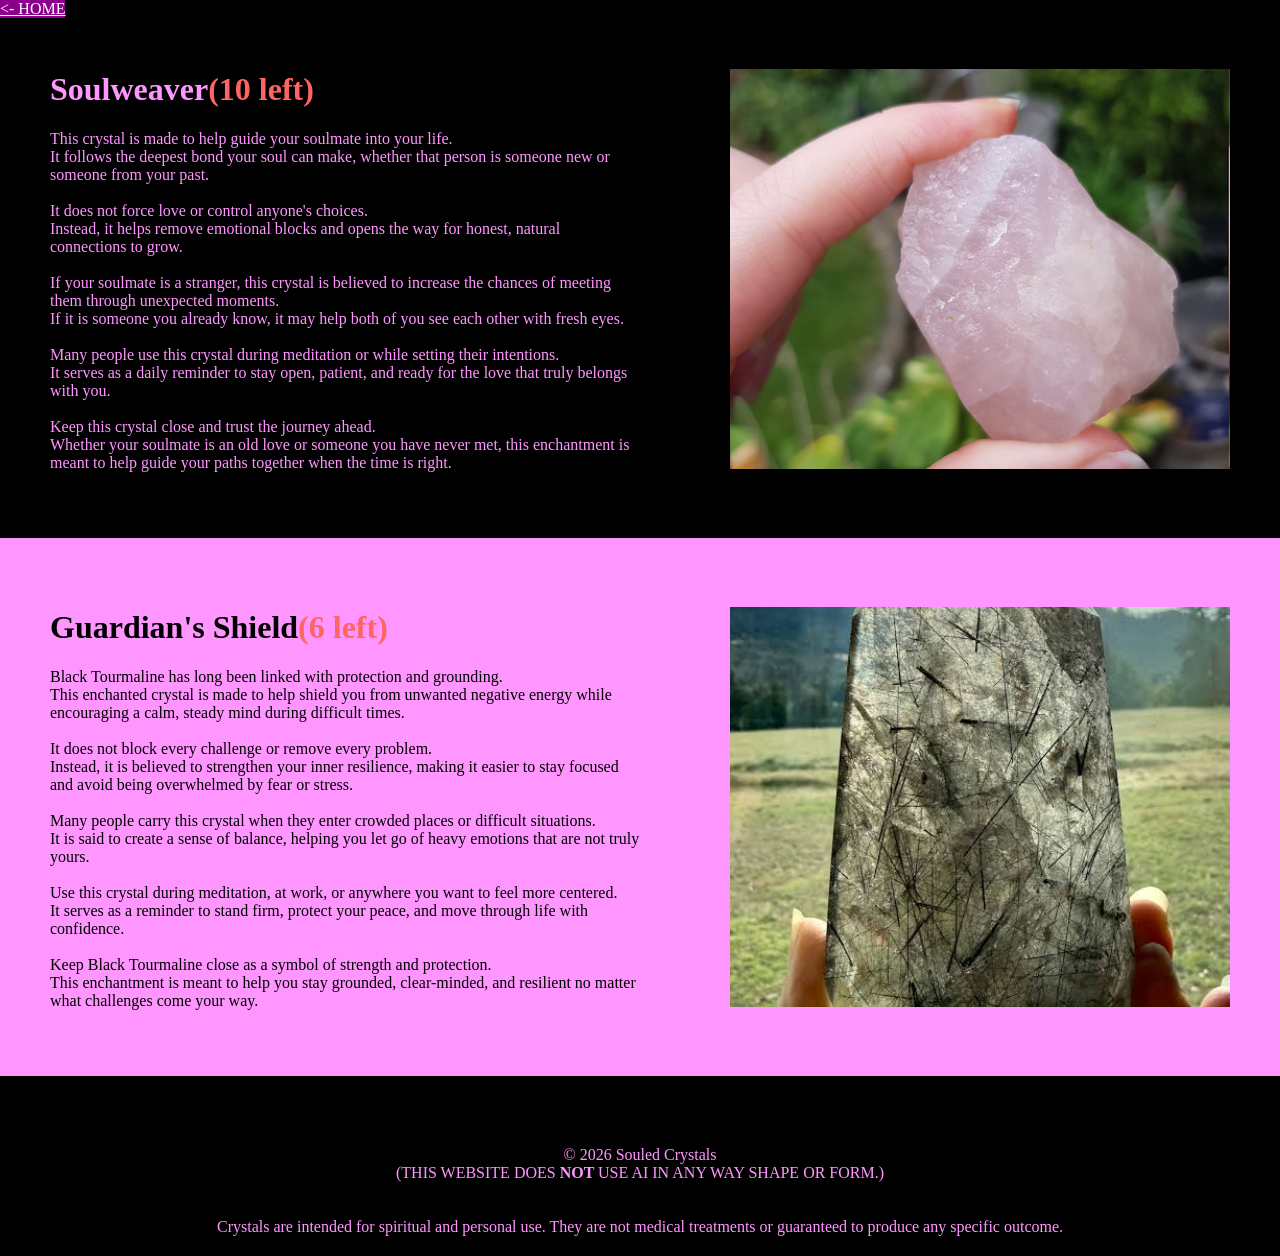
==== catalog.html @ cd8828e4 "catalog style update" ====
<!DOCTYPE html>
<html lang="en">
<head>

<meta charset="UTF-8">
<meta name="viewport" content="width=device-width, initial-scale=1.0">

<title>[Catalog] - Souled Crystals</title>
<link rel="icon" href="logo work/new logo.png" type="image/png">
<link rel="stylesheet" href="style.css">

</head>



<body>

<div class="modules-container">
    <div class="module">
        
        <div class="module-text">
            <h1>Soulweaver<span id="stock">(10 left)</span></h1>
            <p>
                This crystal is made to help guide your soulmate into your life. <br>
                It follows the deepest bond your soul can make, whether that person is someone new or someone from your past.
                <br><br>
                It does not force love or control anyone's choices. <br>
                Instead, it helps remove emotional blocks and opens the way for honest, natural connections to grow.
                <br><br>
                If your soulmate is a stranger, this crystal is believed to increase the chances of meeting them through unexpected moments. <br>
                If it is someone you already know, it may help both of you see each other with fresh eyes.
                <br><br>
                Many people use this crystal during meditation or while setting their intentions. <br>
                It serves as a daily reminder to stay open, patient, and ready for the love that truly belongs with you.
                <br><br>
                Keep this crystal close and trust the journey ahead. <br>
                Whether your soulmate is an old love or someone you have never met, this enchantment is meant to help guide your paths together when the time is right.
            </p>
        </div>

        <img src="testimg.png">

    </div>
    <div class="module">

        <div class="module-text">
            <h1>Guardian's Shield<span id="stock">(6 left)</span></h1>
            <p>
                Black Tourmaline has long been linked with protection and grounding. <br>
                This enchanted crystal is made to help shield you from unwanted negative energy while encouraging a calm, steady mind during difficult times.
                <br><br>
                It does not block every challenge or remove every problem. <br>
                Instead, it is believed to strengthen your inner resilience, making it easier to stay focused and avoid being overwhelmed by fear or stress.
                <br><br>
                Many people carry this crystal when they enter crowded places or difficult situations.<br>
                It is said to create a sense of balance, helping you let go of heavy emotions that are not truly yours.
                <br><br>
                Use this crystal during meditation, at work, or anywhere you want to feel more centered. <br>
                It serves as a reminder to stand firm, protect your peace, and move through life with confidence.
                <br><br>
                Keep Black Tourmaline close as a symbol of strength and protection. <br>
                This enchantment is meant to help you stay grounded, clear-minded, and resilient no matter what challenges come your way.
            </p>
        </div>

        <img src="testimg2.png">

    </div>
</div>
<nav id="floating-navbar">
    <a href="index.html"><- HOME</a>
</nav>


<footer>
© 2026 Souled Crystals <br>
(THIS WEBSITE DOES <B> NOT </B> USE AI IN ANY WAY SHAPE OR FORM.)<br>
<br><br>

Crystals are intended for spiritual and personal use. They are not medical treatments or guaranteed to produce any specific outcome.

</footer>

</body>
</html>
---- style.css ----
body{
    margin: 0px;
    padding: 0px;
    background-color: black;
}

.modules-container {
    display: flex;
    flex-direction: column;
}


.module{

    font-family: "Yu Gothic Light";
    font-size: 16px;
    padding: 50px;
    color: rgb(255, 150, 255);
    display: flex;
    align-items: center;
    justify-content: space-between;
    
}

#stock{
    color: rgb(255,100,100);
    display: inline;
}



.module:nth-child(odd){
    background-color: black;
}

.module:nth-child(even){
    background-color: rgb(255, 150,255);
    color: black;
}

.module-text {
    width: 50%;
}

.module img {
    width: 500px;
    height: 400px;
    object-fit: cover;
    display: block;
    object-position: center;
}





.navbar{
    display: flex;
    font-family: "Yu Gothic Light";
    background: black;
    justify-content: center;
    text-align: center;
    padding: 20px;
    color: rgb(255, 150, 255);
    gap: 20px;

}


#floating-navbar a{
    font-family: "Yu Gothic Light";
    color: white;
    background: darkmagenta;
    position: fixed;
    top: 0px;
    left: 0px;
}

footer{
    margin-top: 50px;    
    padding: 20px;
    text-align: center;
    color: rgb(255, 150, 255);
    font-family: "Yu Gothic Light";
    background: black;
}

.navbar a{
    font-size: 40px;
    color: rgb(255, 150, 255);
}

@media (max-width: 600px) {
    .navbar{
        flex-direction: column;
        align-items: center;
        gap: 10px;
    }

    .module {
        flex-direction: column;
        text-align: center;
    }

    .module img {
        width: 100%;
        max-width: 300px;
    }

     #stock{
        display: block;
    }
}
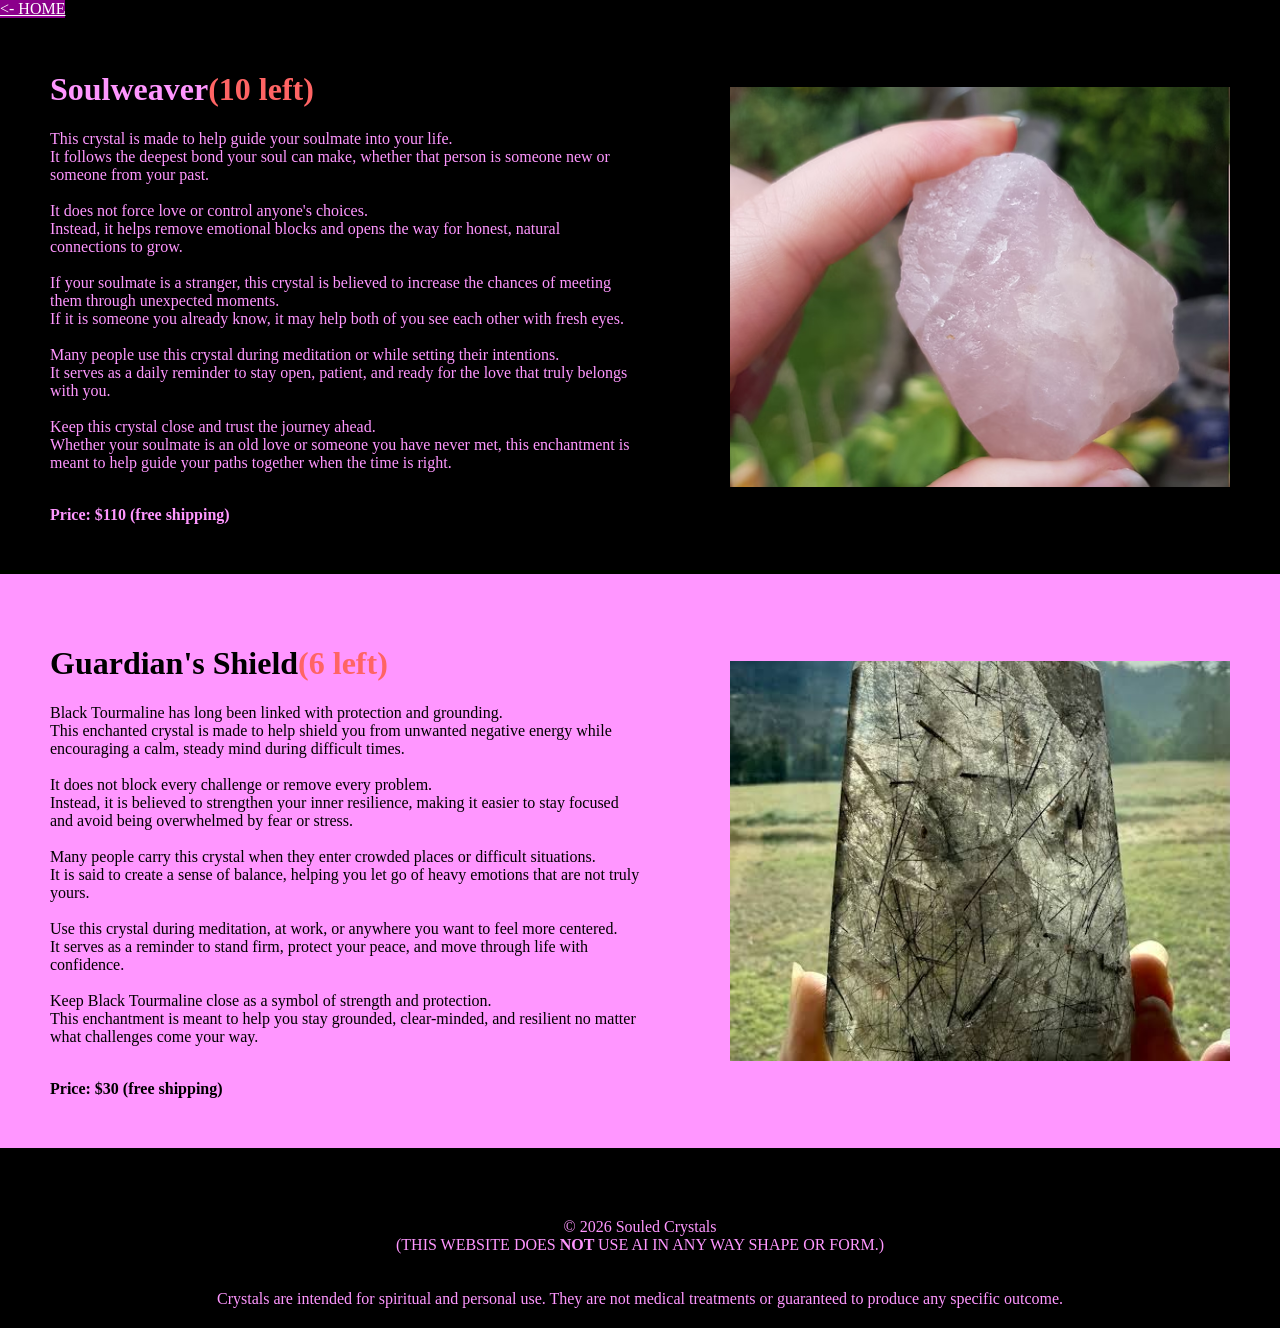
==== commit 1382da09: "test" ====
--- a/catalog.html
+++ b/catalog.html
@@ -36,6 +36,8 @@
                 Keep this crystal close and trust the journey ahead. <br>
                 Whether your soulmate is an old love or someone you have never met, this enchantment is meant to help guide your paths together when the time is right.
             </p>
+            <br>
+            <b>Price: $110 (free shipping)</b>
         </div>
 
         <img src="testimg.png">
@@ -61,6 +63,8 @@
                 Keep Black Tourmaline close as a symbol of strength and protection. <br>
                 This enchantment is meant to help you stay grounded, clear-minded, and resilient no matter what challenges come your way.
             </p>
+            <br>
+            <b>Price: $30 (free shipping)</b>
         </div>
 
         <img src="testimg2.png">
--- a/style.css
+++ b/style.css
@@ -110,4 +110,24 @@
      #stock{
         display: block;
     }
-}+}
+
+.contact{
+    font-family: "Trebuchet MS";
+    font-size: 60px;
+    padding: 150px;
+    color: rgb(255, 150, 255);
+    font-weight: bold;
+    text-decoration: underline;
+    font-style: italic;
+    text-align: center;
+}
+
+.contact, a{
+    color: rgb(255, 150, 255);
+}
+
+.contact, a:visted{
+    color: rgb(255, 150, 255);
+}
+
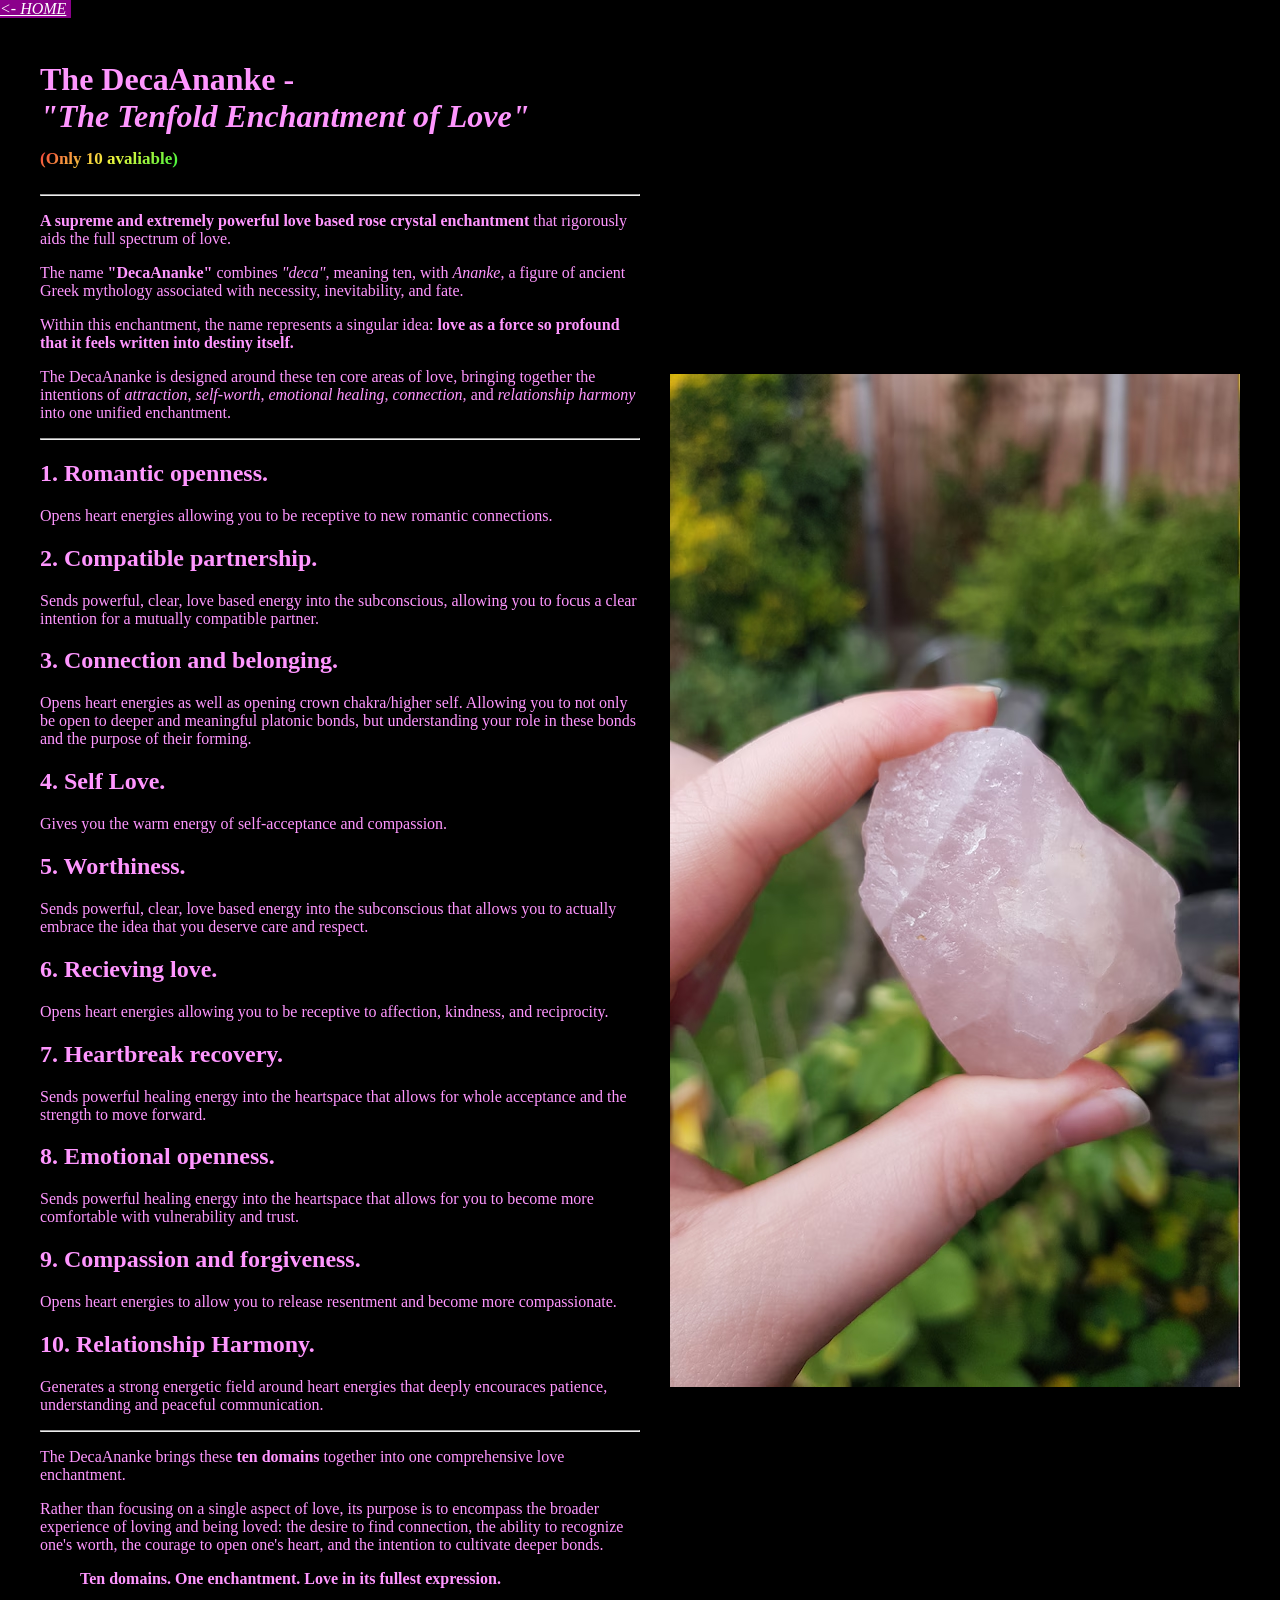
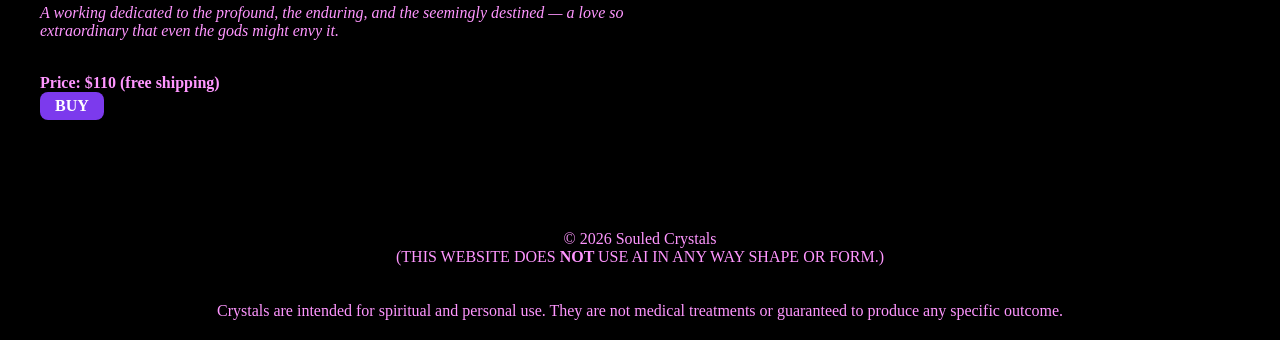
==== commit 64496d92: "site updates" ====
--- a/catalog.html
+++ b/catalog.html
@@ -8,7 +8,7 @@
 <title>[Catalog] - Souled Crystals</title>
 <link rel="icon" href="logo work/new logo.png" type="image/png">
 <link rel="stylesheet" href="style.css">
-
+<link rel="stylesheet" href="rainbow.css">
 </head>
 
 
@@ -19,60 +19,129 @@
     <div class="module">
         
         <div class="module-text">
-            <h1>Soulweaver<span id="stock">(10 left)</span></h1>
+            <h1><b>The DecaAnanke</b> - <br><i>"The Tenfold Enchantment of Love"</i><br><span id="stock" id="rainbow-text"> (Only 10 avaliable)</span></h1>
             <p>
-                This crystal is made to help guide your soulmate into your life. <br>
-                It follows the deepest bond your soul can make, whether that person is someone new or someone from your past.
-                <br><br>
-                It does not force love or control anyone's choices. <br>
-                Instead, it helps remove emotional blocks and opens the way for honest, natural connections to grow.
-                <br><br>
-                If your soulmate is a stranger, this crystal is believed to increase the chances of meeting them through unexpected moments. <br>
-                If it is someone you already know, it may help both of you see each other with fresh eyes.
-                <br><br>
-                Many people use this crystal during meditation or while setting their intentions. <br>
-                It serves as a daily reminder to stay open, patient, and ready for the love that truly belongs with you.
-                <br><br>
-                Keep this crystal close and trust the journey ahead. <br>
-                Whether your soulmate is an old love or someone you have never met, this enchantment is meant to help guide your paths together when the time is right.
-            </p>
+            <hr>
+            <article class="deca-ananke">
+                <p>
+                    <strong>A supreme and extremely powerful love based rose crystal enchantment</strong>
+                    that rigorously aids the full spectrum of love.
+                </p>
+
+                <p>
+                    The name <strong>"DecaAnanke"</strong> combines <em>"deca"</em>, meaning ten, with
+                    <em>Ananke</em>, a figure of ancient Greek mythology associated with necessity,
+                    inevitability, and fate.
+                </p>
+
+                <p>
+                    Within this enchantment, the name represents a singular idea:
+                    <strong>love as a force so profound that it feels written into destiny itself.</strong>
+                </p>
+
+                <p>
+                    The DecaAnanke is designed around these ten core areas of love, bringing together
+                    the intentions of <em>attraction, self-worth, emotional healing, connection,</em>
+                    and <em>relationship harmony</em> into one unified enchantment.
+                </p>
+
+                <hr>
+
+                <h2>1. <strong>Romantic openness.</strong></h2>
+                <p>
+                    Opens heart energies allowing you to be receptive to new romantic connections.
+                </p>
+
+                <h2>2. <strong>Compatible partnership.</strong></h2>
+                <p>
+                    Sends powerful, clear, love based energy into the subconscious, allowing you to
+                    focus a clear intention for a mutually compatible partner.
+                </p>
+
+                <h2>3. <strong>Connection and belonging.</strong></h2>
+                <p>
+                    Opens heart energies as well as opening crown chakra/higher self. Allowing you to
+                    not only be open to deeper and meaningful platonic bonds, but understanding your
+                    role in these bonds and the purpose of their forming.
+                </p>
+
+                <h2>4. <strong>Self Love.</strong></h2>
+                <p>
+                    Gives you the warm energy of self-acceptance and compassion.
+                </p>
+
+                <h2>5. <strong>Worthiness.</strong></h2>
+                <p>
+                    Sends powerful, clear, love based energy into the subconscious that allows you to
+                    actually embrace the idea that you deserve care and respect.
+                </p>
+
+                <h2>6. <strong>Recieving love.</strong></h2>
+                <p>
+                    Opens heart energies allowing you to be receptive to affection, kindness, and reciprocity.
+                </p>
+
+                <h2>7. <strong>Heartbreak recovery.</strong></h2>
+                <p>
+                    Sends powerful healing energy into the heartspace that allows for whole acceptance
+                    and the strength to move forward.
+                </p>
+
+                <h2>8. <strong>Emotional openness.</strong></h2>
+                <p>
+                    Sends powerful healing energy into the heartspace that allows for you to become
+                    more comfortable with vulnerability and trust.
+                </p>
+
+                <h2>9. <strong>Compassion and forgiveness.</strong></h2>
+                <p>
+                    Opens heart energies to allow you to release resentment and become more compassionate.
+                </p>
+
+                <h2>10. <strong>Relationship Harmony.</strong></h2>
+                <p>
+                    Generates a strong energetic field around heart energies that deeply encouraces
+                    patience, understanding and peaceful communication.
+                </p>
+
+                <hr>
+
+                <p>
+                    The DecaAnanke brings these <strong>ten domains</strong> together into one
+                    comprehensive love enchantment.
+                </p>
+
+                <p>
+                    Rather than focusing on a single aspect of love, its purpose is to encompass the
+                    broader experience of loving and being loved: the desire to find connection, the
+                    ability to recognize one's worth, the courage to open one's heart, and the
+                    intention to cultivate deeper bonds.
+                </p>
+
+                <blockquote>
+                    <strong>Ten domains. One enchantment. Love in its fullest expression.</strong>
+                </blockquote>
+
+                <p>
+                    <em>
+                    A working dedicated to the profound, the enduring, and the seemingly destined —
+                    a love so extraordinary that even the gods might envy it.
+                    </em>
+                </p>
+
+            </article>
             <br>
             <b>Price: $110 (free shipping)</b>
+            <br>
+           <a class ="buy-button" href="https://buy.stripe.com/fZu28qeo71da1RZ83OfMA00">BUY</a>
         </div>
 
         <img src="testimg.png">
 
     </div>
-    <div class="module">
-
-        <div class="module-text">
-            <h1>Guardian's Shield<span id="stock">(6 left)</span></h1>
-            <p>
-                Black Tourmaline has long been linked with protection and grounding. <br>
-                This enchanted crystal is made to help shield you from unwanted negative energy while encouraging a calm, steady mind during difficult times.
-                <br><br>
-                It does not block every challenge or remove every problem. <br>
-                Instead, it is believed to strengthen your inner resilience, making it easier to stay focused and avoid being overwhelmed by fear or stress.
-                <br><br>
-                Many people carry this crystal when they enter crowded places or difficult situations.<br>
-                It is said to create a sense of balance, helping you let go of heavy emotions that are not truly yours.
-                <br><br>
-                Use this crystal during meditation, at work, or anywhere you want to feel more centered. <br>
-                It serves as a reminder to stand firm, protect your peace, and move through life with confidence.
-                <br><br>
-                Keep Black Tourmaline close as a symbol of strength and protection. <br>
-                This enchantment is meant to help you stay grounded, clear-minded, and resilient no matter what challenges come your way.
-            </p>
-            <br>
-            <b>Price: $30 (free shipping)</b>
-        </div>
-
-        <img src="testimg2.png">
-
-    </div>
 </div>
 <nav id="floating-navbar">
-    <a href="index.html"><- HOME</a>
+    <a href="index.html"><i><- HOME</i></a>
 </nav>
 
 
--- a/style.css
+++ b/style.css
@@ -14,19 +14,13 @@
 
     font-family: "Yu Gothic Light";
     font-size: 16px;
-    padding: 50px;
+    padding: 40px;
     color: rgb(255, 150, 255);
     display: flex;
     align-items: center;
     justify-content: space-between;
     
 }
-
-#stock{
-    color: rgb(255,100,100);
-    display: inline;
-}
-
 
 
 .module:nth-child(odd){
@@ -38,20 +32,17 @@
     color: black;
 }
 
+
+
 .module-text {
     width: 50%;
 }
 
 .module img {
-    width: 500px;
-    height: 400px;
     object-fit: cover;
     display: block;
     object-position: center;
 }
-
-
-
 
 
 .navbar{
@@ -73,6 +64,7 @@
     background: darkmagenta;
     position: fixed;
     top: 0px;
+    padding-right: 5px;
     left: 0px;
 }
 
@@ -89,6 +81,38 @@
     font-size: 40px;
     color: rgb(255, 150, 255);
 }
+
+.contact{
+    font-family: "Trebuchet MS";
+    font-size: 60px;
+    padding: 151px;
+    color: rgb(255, 150, 255);
+    font-weight: bold;
+    text-decoration: underline;
+    font-style: italic;
+    text-align: center;
+}
+
+.contact, a{
+    color: rgb(255, 150, 255);
+}
+
+.contact, a:visted{
+    color: rgb(255, 150, 255);
+}
+
+.buy-button {
+    display: inline-block;
+    background: #7c3aed;
+    color: white;
+    padding: 5px;
+    padding-left: 15px;
+    padding-right: 15px;
+    border-radius: 8px;
+    text-decoration: none;
+    font-weight: bold;
+}
+
 
 @media (max-width: 600px) {
     .navbar{
@@ -107,27 +131,16 @@
         max-width: 300px;
     }
 
-     #stock{
+    #stock{
         display: block;
+    }
+
+    .contact{
+        padding: 20px;
+        padding-top: 120px;
+        text-align: center;
+        font-size: 20px;
     }
 }
 
-.contact{
-    font-family: "Trebuchet MS";
-    font-size: 60px;
-    padding: 150px;
-    color: rgb(255, 150, 255);
-    font-weight: bold;
-    text-decoration: underline;
-    font-style: italic;
-    text-align: center;
-}
 
-.contact, a{
-    color: rgb(255, 150, 255);
-}
-
-.contact, a:visted{
-    color: rgb(255, 150, 255);
-}
-
--- a/rainbow.css
+++ b/rainbow.css
@@ -0,0 +1,36 @@
+/* Register a custom color variable so CSS knows how to smoothly animate it */
+@property --rainbow-hue {
+  syntax: "<angle>";
+  inherits: false;
+  initial-value: 0deg;
+}
+
+#stock {
+    /* Create a multi-color linear gradient driven by our dynamic hue variable */
+    background: linear-gradient(
+        135deg,
+        hsl(var(--rainbow-hue), 90%, 60%),
+        hsl(calc(var(--rainbow-hue) + 60deg), 90%, 60%),
+        hsl(calc(var(--rainbow-hue) + 120deg), 90%, 60%)
+    );
+
+    /* Clip the background to the text boundaries */
+    background-clip: text;
+    -webkit-background-clip: text;
+    color: transparent;
+    -webkit-text-fill-color: transparent;
+    display: inline-block;
+
+    /* Smoothly cycle the hue variable from 0 to 360 degrees infinitely */
+    animation: color-fade 1s linear infinite;
+
+
+    
+    font-size: 17px;
+}
+
+@keyframes color-fade {
+  to {
+    --rainbow-hue: 360deg;
+  }
+}
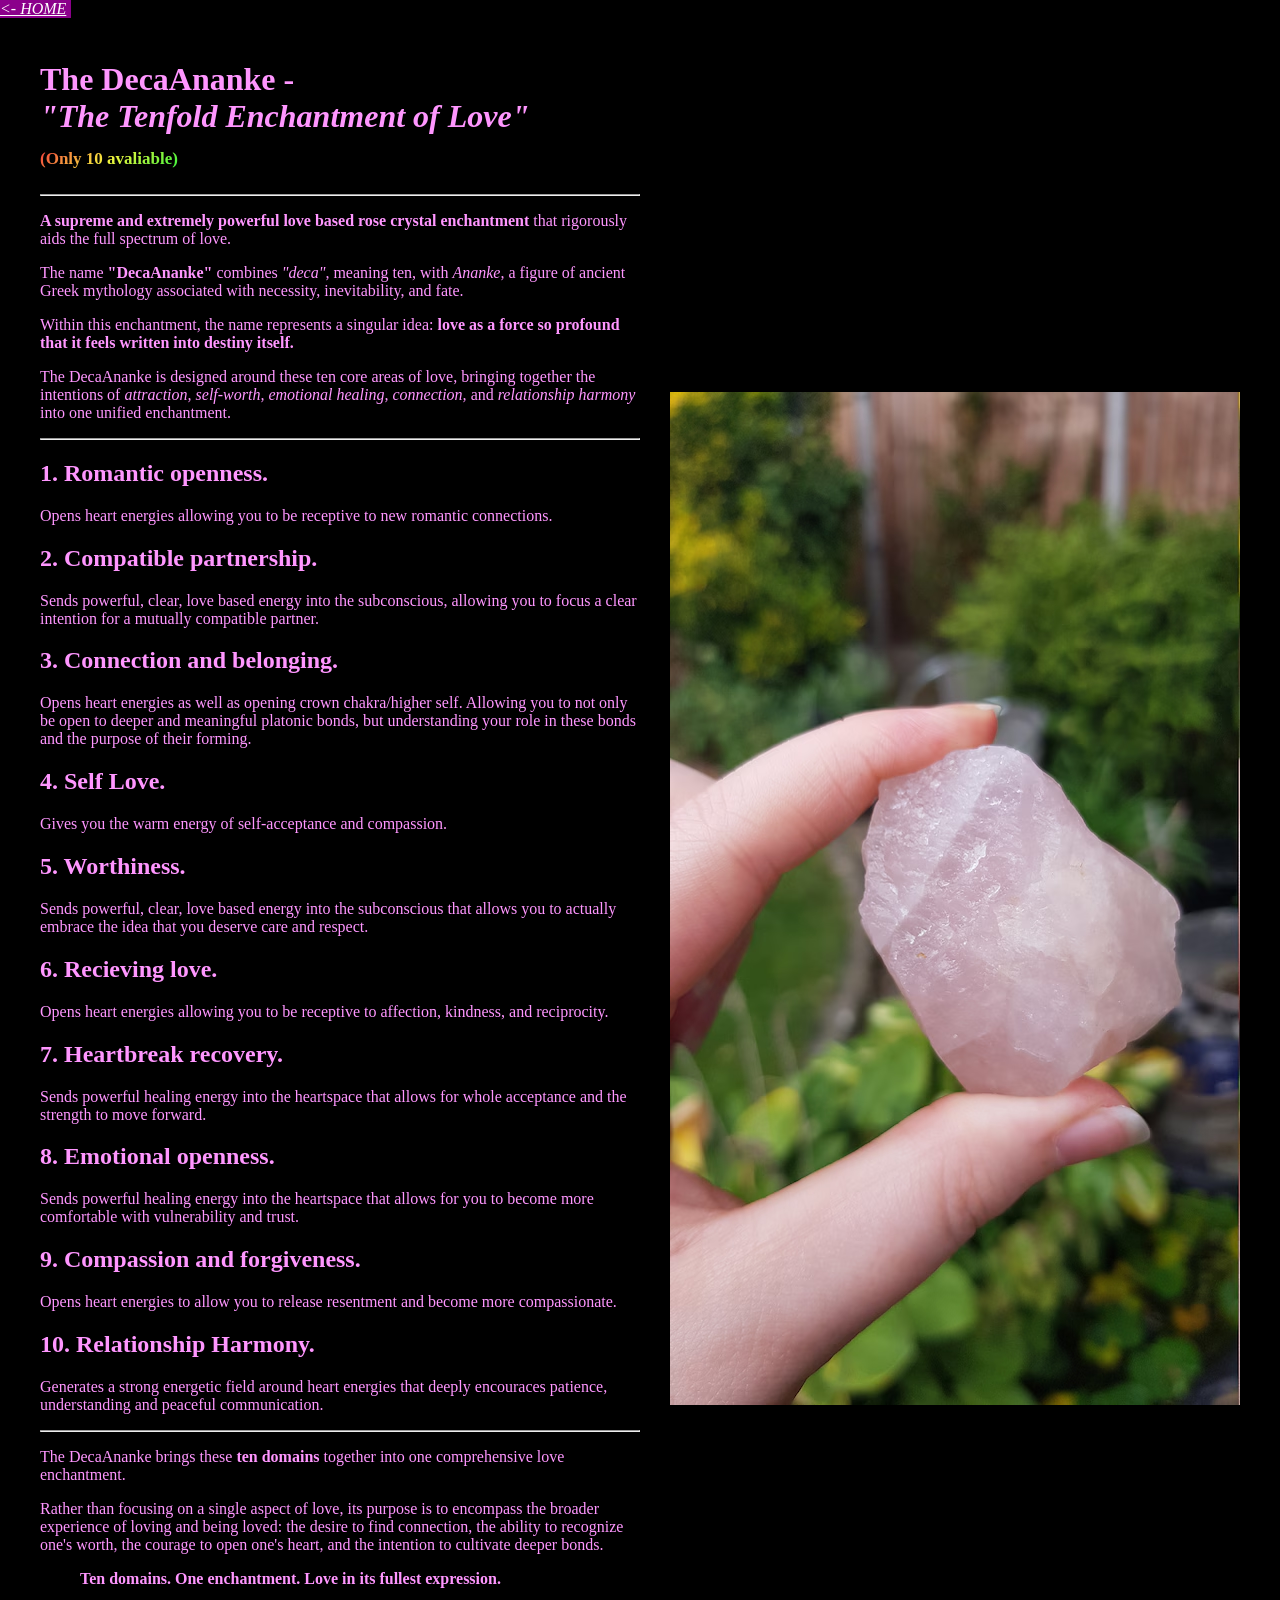
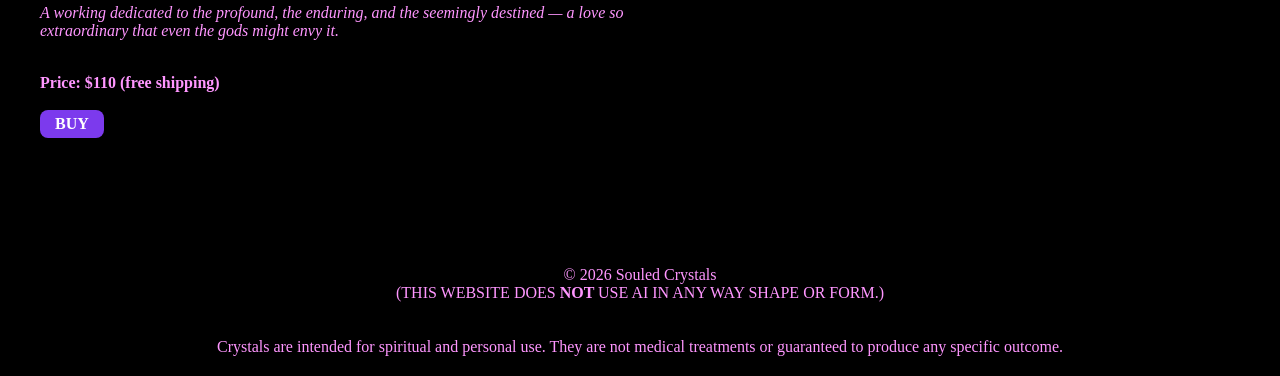
==== commit 9389f2b9: "mobile updates" ====
--- a/catalog.html
+++ b/catalog.html
@@ -132,8 +132,9 @@
             </article>
             <br>
             <b>Price: $110 (free shipping)</b>
-            <br>
+            <br><Br>
            <a class ="buy-button" href="https://buy.stripe.com/fZu28qeo71da1RZ83OfMA00">BUY</a>
+           <br><br>
         </div>
 
         <img src="testimg.png">
--- a/style.css
+++ b/style.css
@@ -131,6 +131,23 @@
         max-width: 300px;
     }
 
+    .module-text{
+        width: 100%;
+    }
+
+    #index-module {
+        padding-top: 250px;
+        flex-direction: column;
+        text-align: center;
+    }
+
+
+    #site-logo{
+        position: absolute;
+        top: 20px;
+
+    }
+
     #stock{
         display: block;
     }
@@ -141,6 +158,18 @@
         text-align: center;
         font-size: 20px;
     }
+
+    .buy-button {
+        display: inline-block;
+        background: #7c3aed;
+        color: white;
+        padding: 5px;
+        padding-left: 15px;
+        padding-right: 15px;
+        border-radius: 8px;
+        text-decoration: none;
+        font-weight: bold;
+    }
 }
 
 
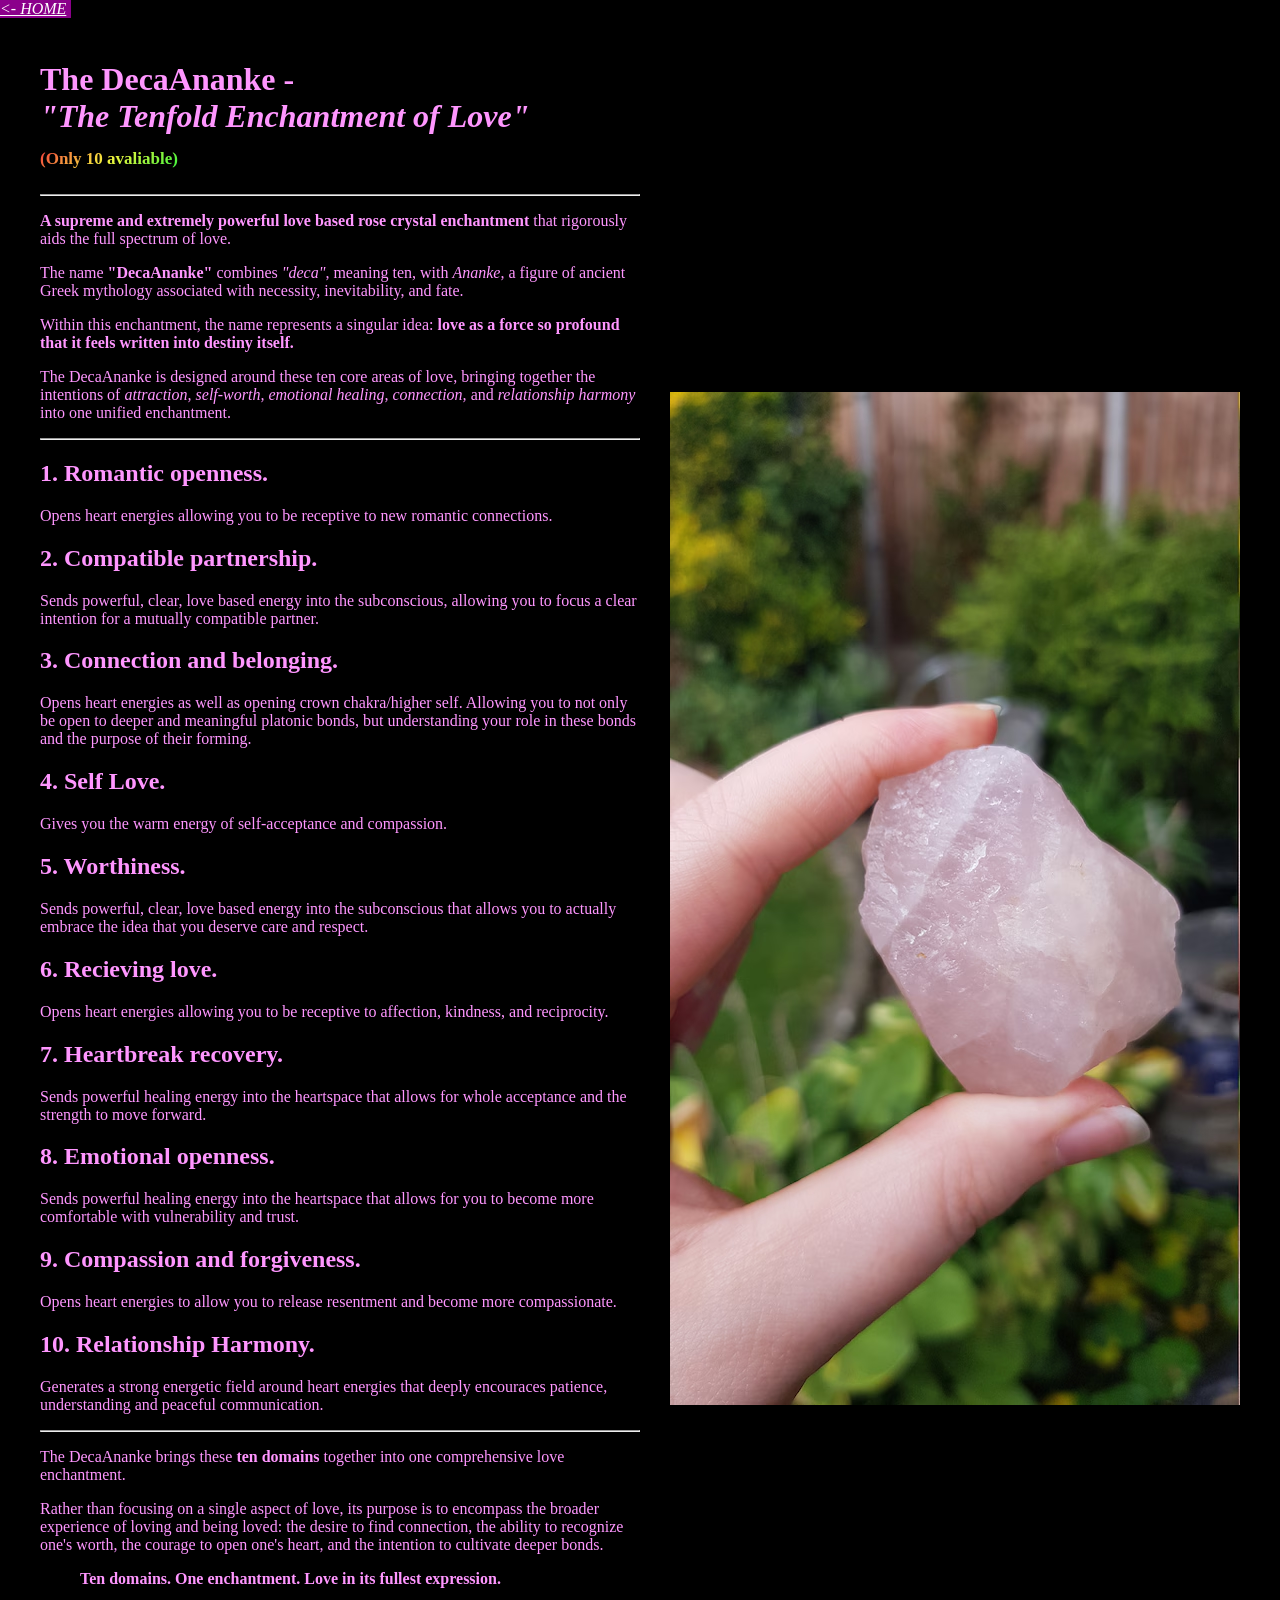
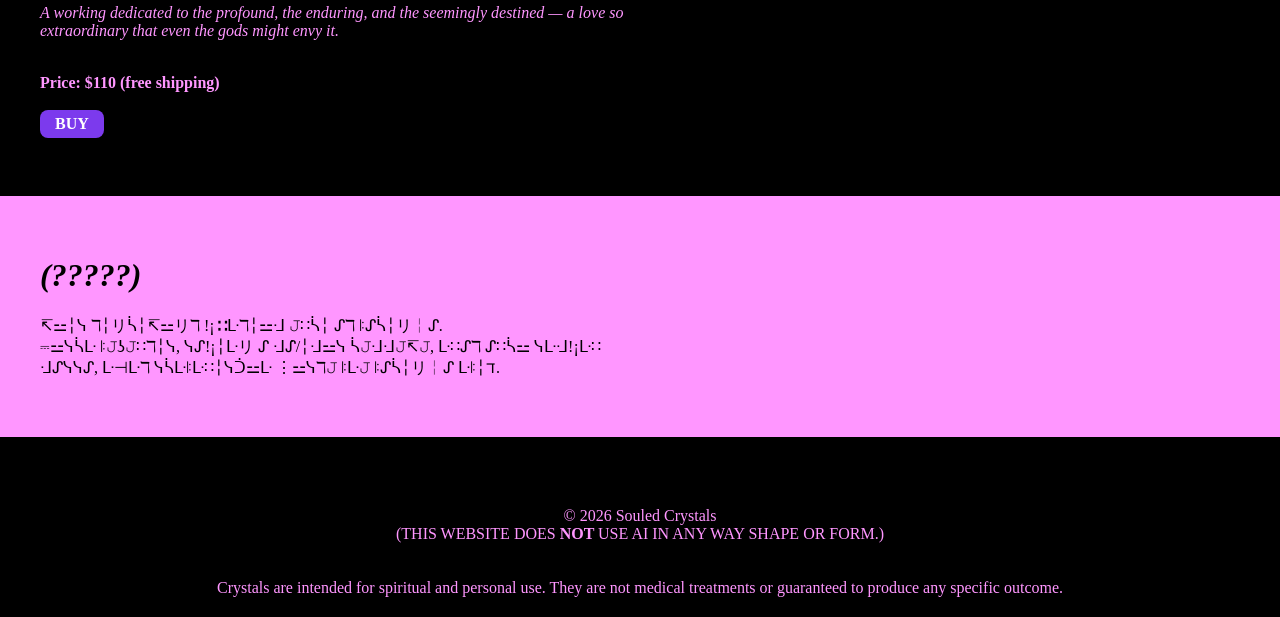
==== commit 73d8bfac: "added ''teasers''" ====
--- a/catalog.html
+++ b/catalog.html
@@ -17,7 +17,6 @@
 
 <div class="modules-container">
     <div class="module">
-        
         <div class="module-text">
             <h1><b>The DecaAnanke</b> - <br><i>"The Tenfold Enchantment of Love"</i><br><span id="stock" id="rainbow-text"> (Only 10 avaliable)</span></h1>
             <p>
@@ -140,7 +139,17 @@
         <img src="testimg.png">
 
     </div>
+    <div class="module">
+        <div class="module-text">
+            <h1><i>(?????)</i></h1>
+            ↸⚍╎ᓭ ℸ╎リᓵ╎↸⚍リℸ !¡∷ᒷℸ╎⚍ᒲ 𝙹∷ᓵ╎ ᔑℸ ꖎᔑᓵ╎リ╎ᔑ. <br>
+            ⎓⚍ᓭᓵᒷ ꖎ𝙹ʖ𝙹∷ℸ╎ᓭ, ᓭᔑ!¡╎ᒷリ ᔑ ᒲᔑ̇/╎ᒲ⚍ᓭ ᓵ𝙹ᒲᒲ𝙹↸𝙹, ᒷ∷ᔑℸ ᔑ∷ᓵ⚍ ᓭᒷᒲ!¡ᒷ∷<br>
+            ᒲᔑᓭᓭᔑ, ᒷ⊣ᒷℸ ᓭᓵᒷꖎᒷ∷╎ᓭᑑ⚍ᒷ ⋮⚍ᓭℸ𝙹 ꖎᒷ𝙹 ꖎᔑᓵ╎リ╎ᔑ ᒷꖎ╎ℸ.<br><br>
+        </div>
+   
+    </div>
 </div>
+
 <nav id="floating-navbar">
     <a href="index.html"><i><- HOME</i></a>
 </nav>
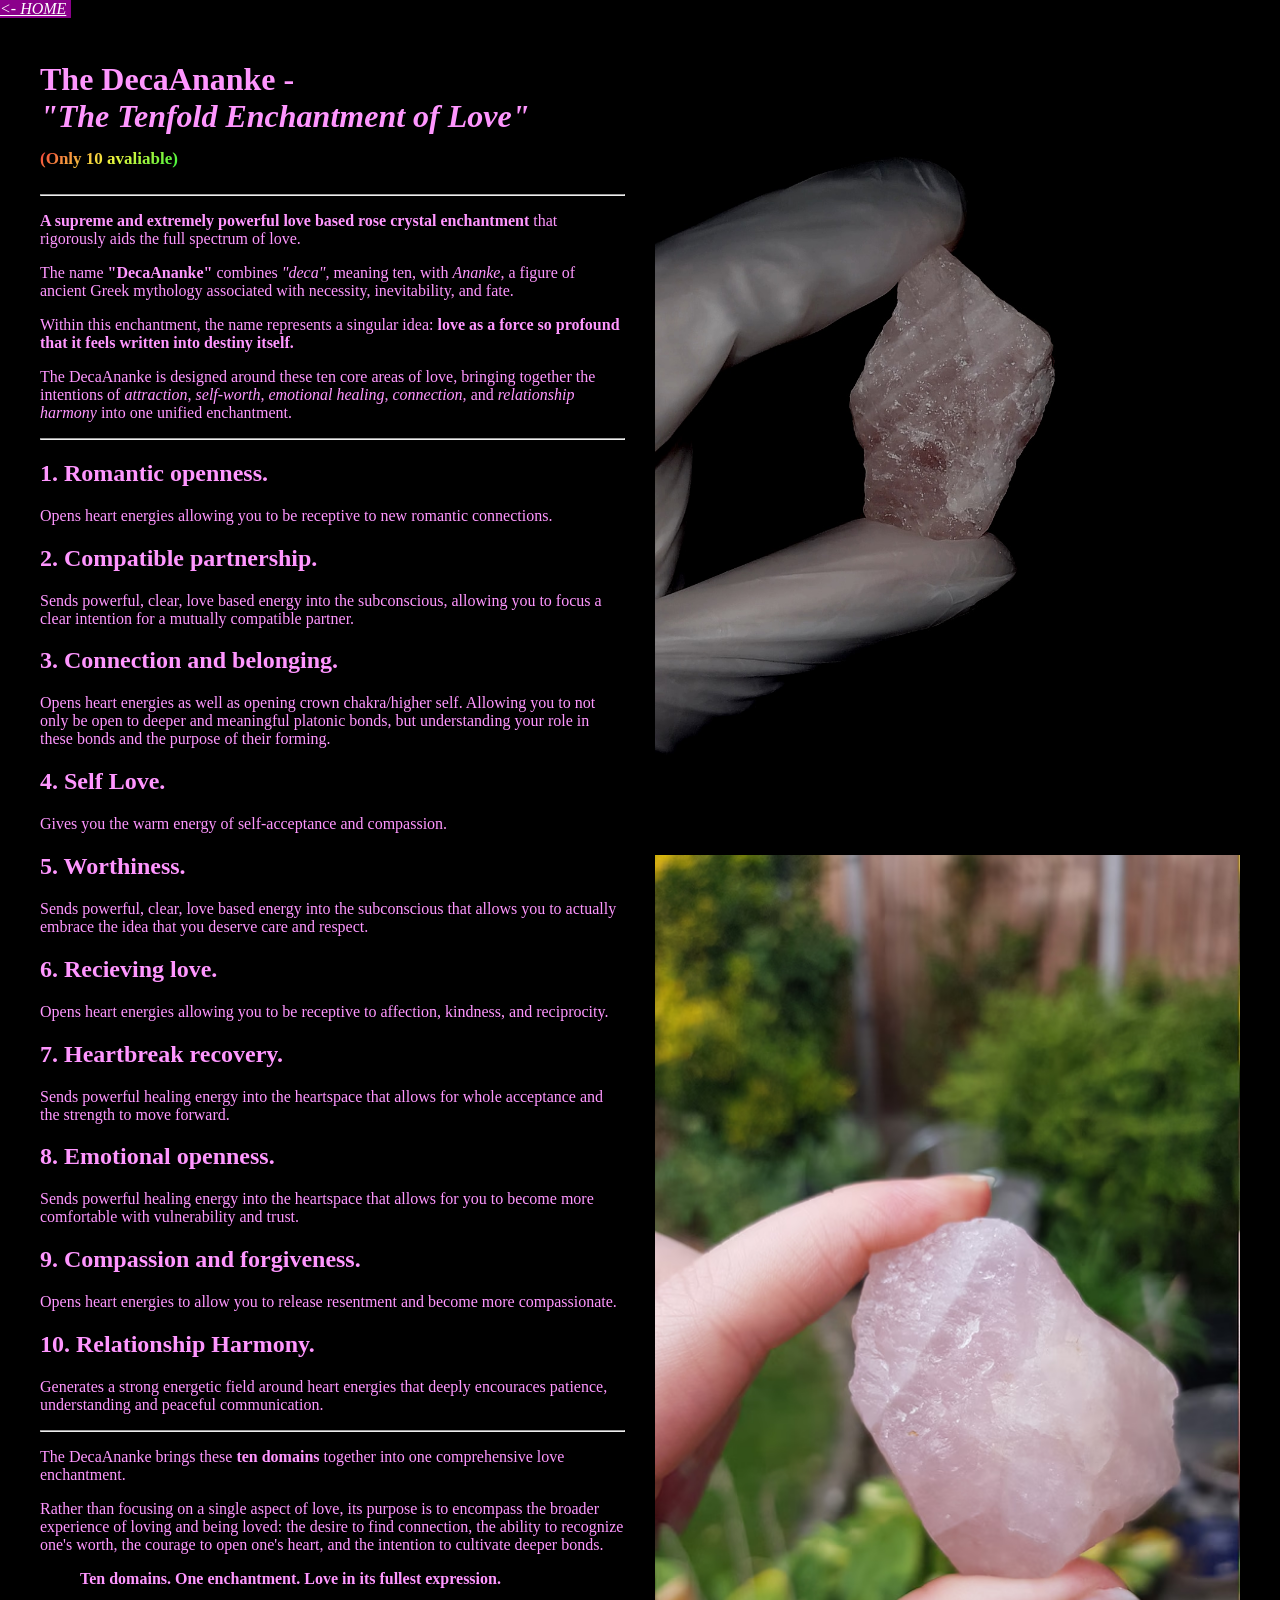
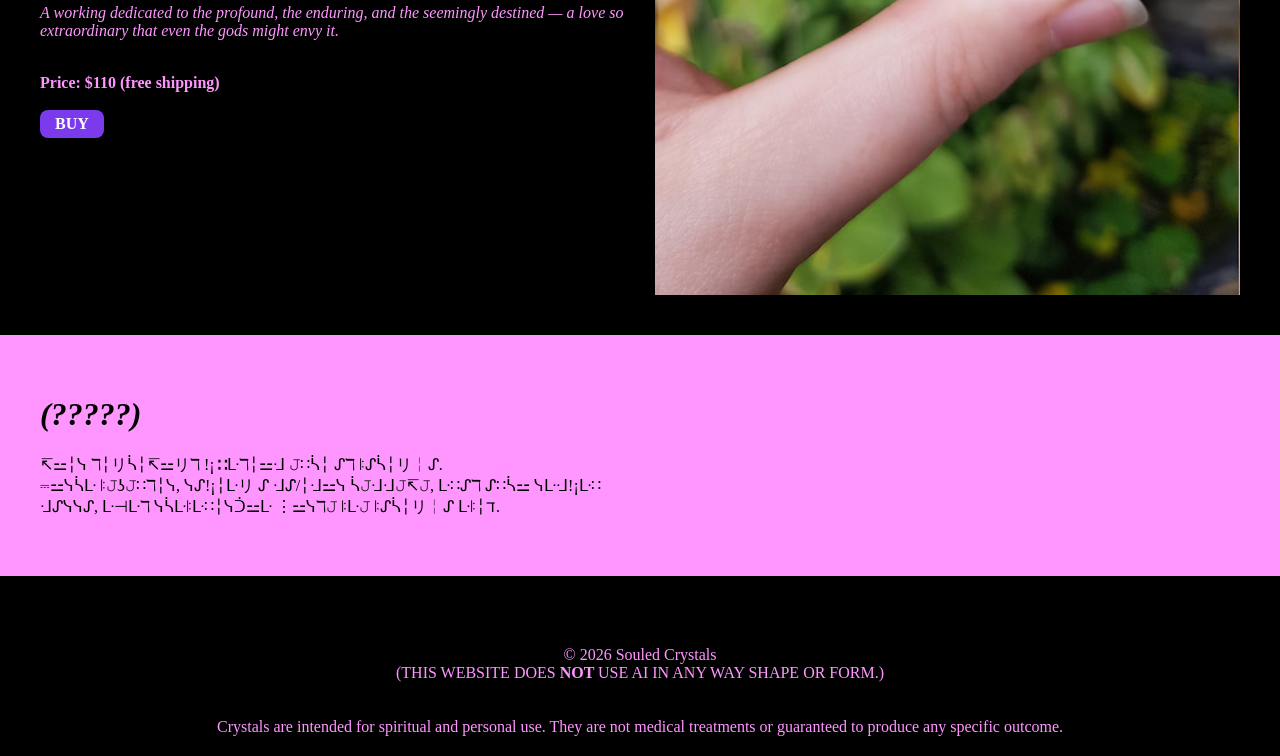
==== commit e8c3d8af: "changes to catalog" ====
--- a/catalog.html
+++ b/catalog.html
@@ -136,7 +136,8 @@
            <br><br>
         </div>
 
-        <img src="testimg.png">
+        <img src="catalog-images/DecaAnanke-2.jpg">
+        <img src="catalog-images/testimg.png">
 
     </div>
     <div class="module">
@@ -146,7 +147,6 @@
             ⎓⚍ᓭᓵᒷ ꖎ𝙹ʖ𝙹∷ℸ╎ᓭ, ᓭᔑ!¡╎ᒷリ ᔑ ᒲᔑ̇/╎ᒲ⚍ᓭ ᓵ𝙹ᒲᒲ𝙹↸𝙹, ᒷ∷ᔑℸ ᔑ∷ᓵ⚍ ᓭᒷᒲ!¡ᒷ∷<br>
             ᒲᔑᓭᓭᔑ, ᒷ⊣ᒷℸ ᓭᓵᒷꖎᒷ∷╎ᓭᑑ⚍ᒷ ⋮⚍ᓭℸ𝙹 ꖎᒷ𝙹 ꖎᔑᓵ╎リ╎ᔑ ᒷꖎ╎ℸ.<br><br>
         </div>
-   
     </div>
 </div>
 
--- a/style.css
+++ b/style.css
@@ -4,23 +4,66 @@
     background-color: black;
 }
 
+
 .modules-container {
     display: flex;
     flex-direction: column;
 }
 
-
-.module{
-
+.module {
     font-family: "Yu Gothic Light";
     font-size: 16px;
     padding: 40px;
     color: rgb(255, 150, 255);
-    display: flex;
+
+    display: grid;
+    grid-template-columns: 1fr 1fr;
+    column-gap: 30px;
     align-items: center;
-    justify-content: space-between;
-    
-}
+}
+
+.module-text {
+    grid-column: 1;
+    width: 100%;
+}
+
+
+
+/* Default: one image, centered vertically */
+.module img {
+    grid-column: 2;
+    grid-row: 1;
+    width: 100%;
+    height: auto;
+    display: block;
+    object-fit: cover;
+    object-position: center;
+    margin: 0;
+    padding: 0;
+}
+
+/* Two images: place them in consecutive rows */
+.module:has(img + img) {
+    align-items: start;
+    grid-template-rows: auto auto;
+    row-gap: 0;
+}
+
+.module:has(img + img) .module-text {
+    grid-row: 1 / span 2;
+}
+
+.module:has(img + img) img:first-of-type {
+    grid-row: 1;
+    align-self: start;
+}
+
+.module:has(img + img) img:last-of-type {
+    grid-row: 2;
+    align-self: start;
+}
+
+
 
 
 .module:nth-child(odd){
@@ -31,19 +74,6 @@
     background-color: rgb(255, 150,255);
     color: black;
 }
-
-
-
-.module-text {
-    width: 50%;
-}
-
-.module img {
-    object-fit: cover;
-    display: block;
-    object-position: center;
-}
-
 
 .navbar{
     display: flex;
@@ -122,18 +152,27 @@
     }
 
     .module {
+        display: flex;
         flex-direction: column;
+        align-items: stretch;
+        gap: 20px;
+        padding: 20px;
+    }
+
+    .module-text {
+        width: 100%;
         text-align: center;
     }
 
     .module img {
         width: 100%;
-        max-width: 300px;
-    }
-
-    .module-text{
-        width: 100%;
-    }
+        height: auto;
+        aspect-ratio: 570 / 950;
+        padding-bottom: 20px;
+        object-fit: cover;
+    }
+
+   
 
     #index-module {
         padding-top: 250px;
@@ -144,7 +183,8 @@
 
     #site-logo{
         position: absolute;
-        top: 20px;
+        top: 0px;
+        right: 0px;
 
     }
 
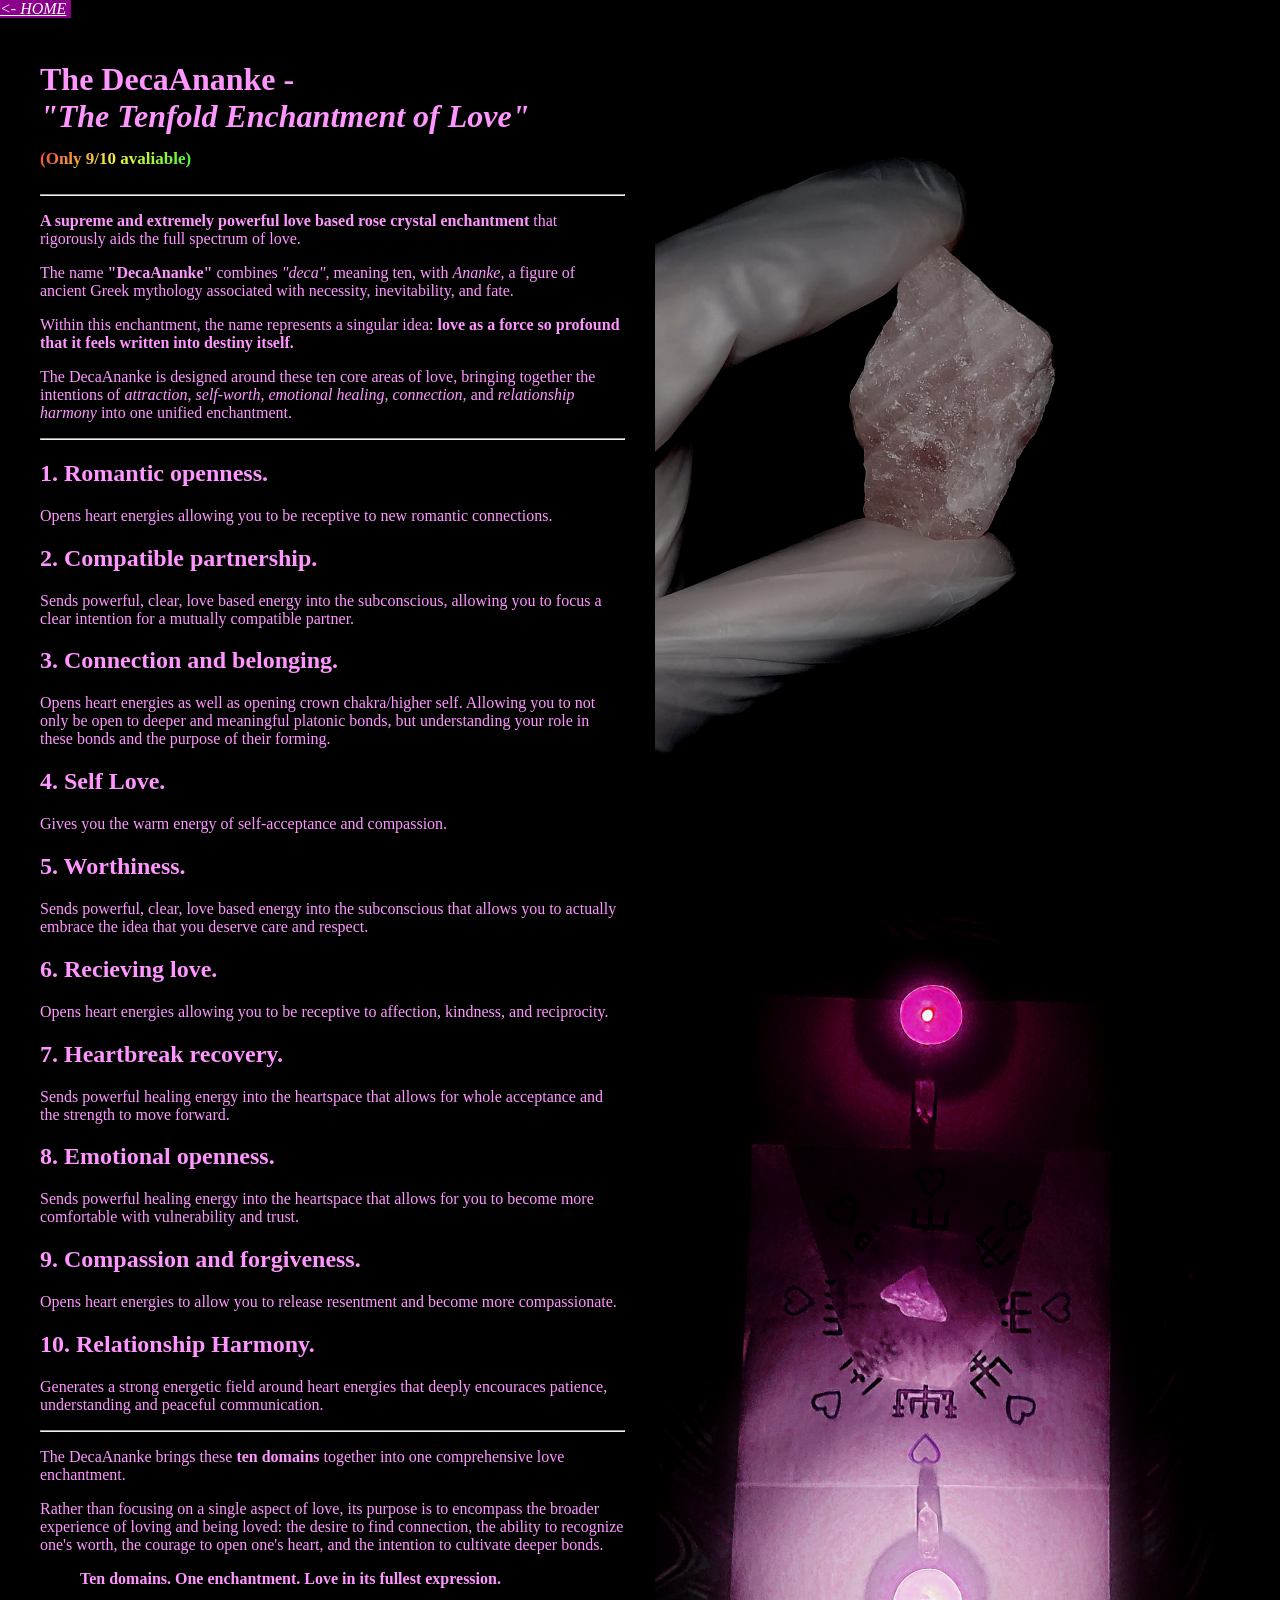
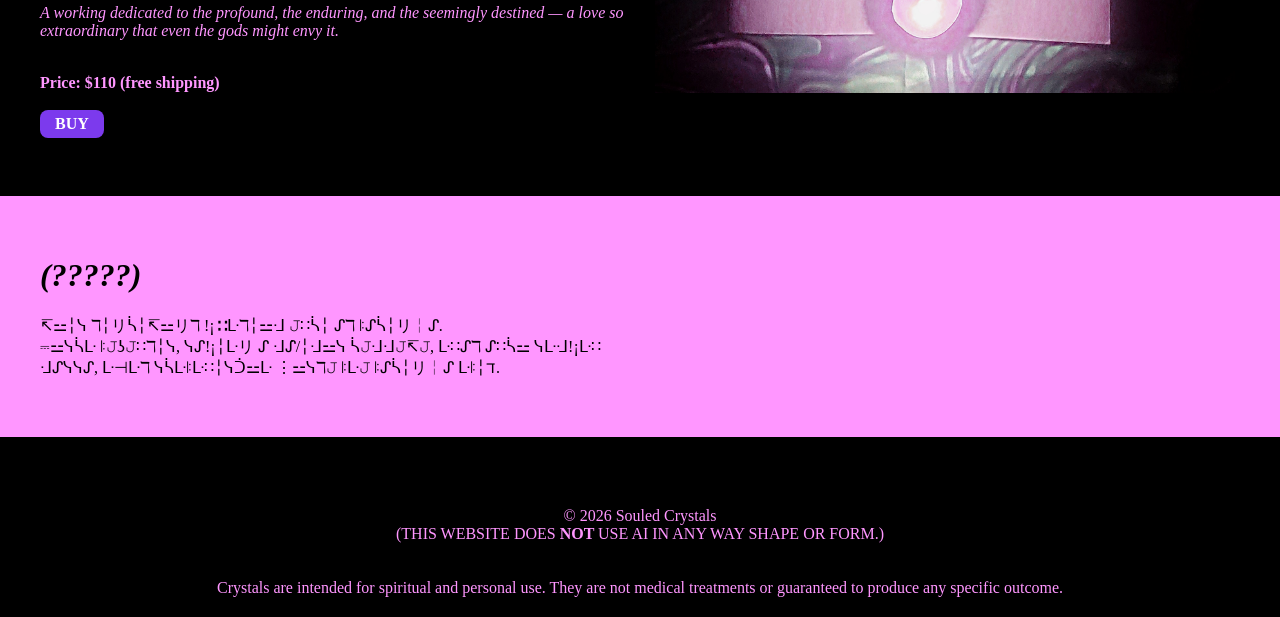
==== commit 41341cfa: "new catalog image" ====
--- a/catalog.html
+++ b/catalog.html
@@ -18,7 +18,7 @@
 <div class="modules-container">
     <div class="module">
         <div class="module-text">
-            <h1><b>The DecaAnanke</b> - <br><i>"The Tenfold Enchantment of Love"</i><br><span id="stock" id="rainbow-text"> (Only 10 avaliable)</span></h1>
+            <h1><b>The DecaAnanke</b> - <br><i>"The Tenfold Enchantment of Love"</i><br><span id="stock" id="rainbow-text"> (Only 9/10 avaliable)</span></h1>
             <p>
             <hr>
             <article class="deca-ananke">
@@ -137,7 +137,7 @@
         </div>
 
         <img src="catalog-images/DecaAnanke-2.jpg">
-        <img src="catalog-images/testimg.png">
+        <img src="catalog-images/DecaAnanke-1.jpg">
 
     </div>
     <div class="module">
--- a/style.css
+++ b/style.css
@@ -184,7 +184,9 @@
     #site-logo{
         position: absolute;
         top: 0px;
-        right: 0px;
+        align-self: center;
+        width: 250px;
+        height: 250px;
 
     }
 
@@ -196,7 +198,7 @@
         padding: 20px;
         padding-top: 120px;
         text-align: center;
-        font-size: 20px;
+        font-size: 19px;
     }
 
     .buy-button {
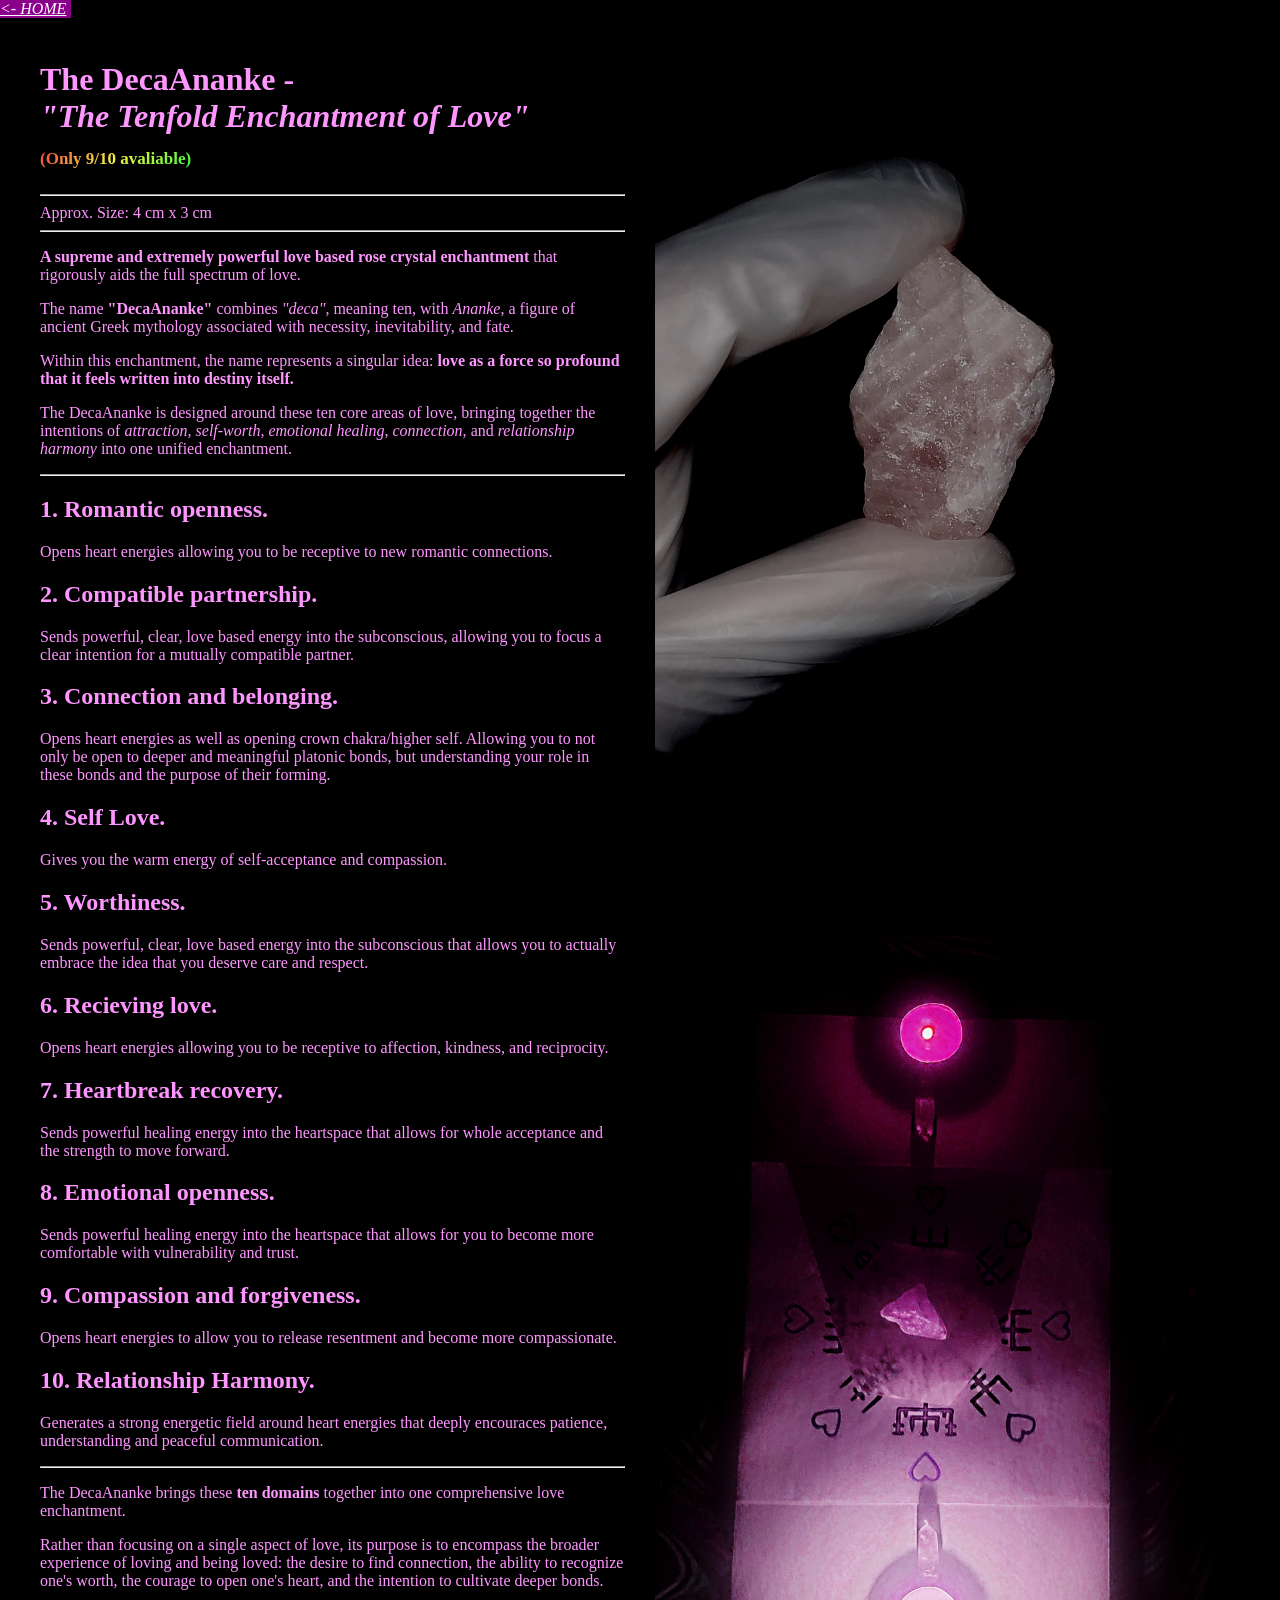
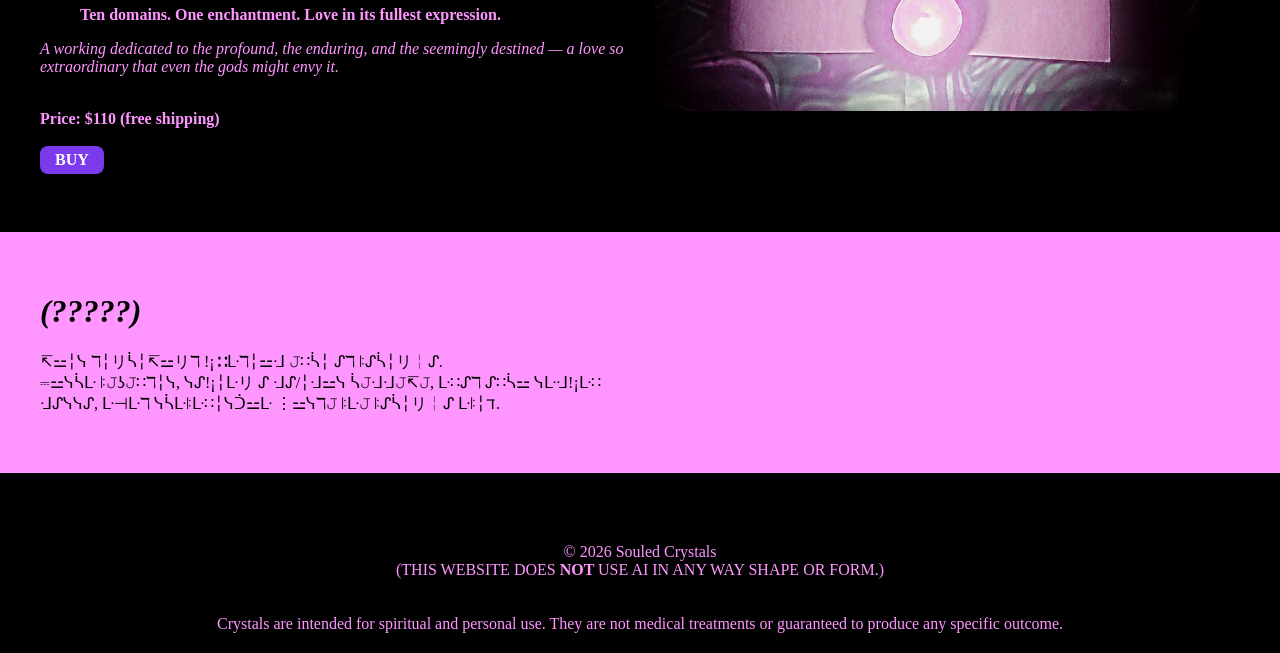
==== commit 6ff4caef: "added approx size" ====
--- a/catalog.html
+++ b/catalog.html
@@ -20,6 +20,8 @@
         <div class="module-text">
             <h1><b>The DecaAnanke</b> - <br><i>"The Tenfold Enchantment of Love"</i><br><span id="stock" id="rainbow-text"> (Only 9/10 avaliable)</span></h1>
             <p>
+            <hr>
+            Approx. Size: 4 cm x 3 cm
             <hr>
             <article class="deca-ananke">
                 <p>
